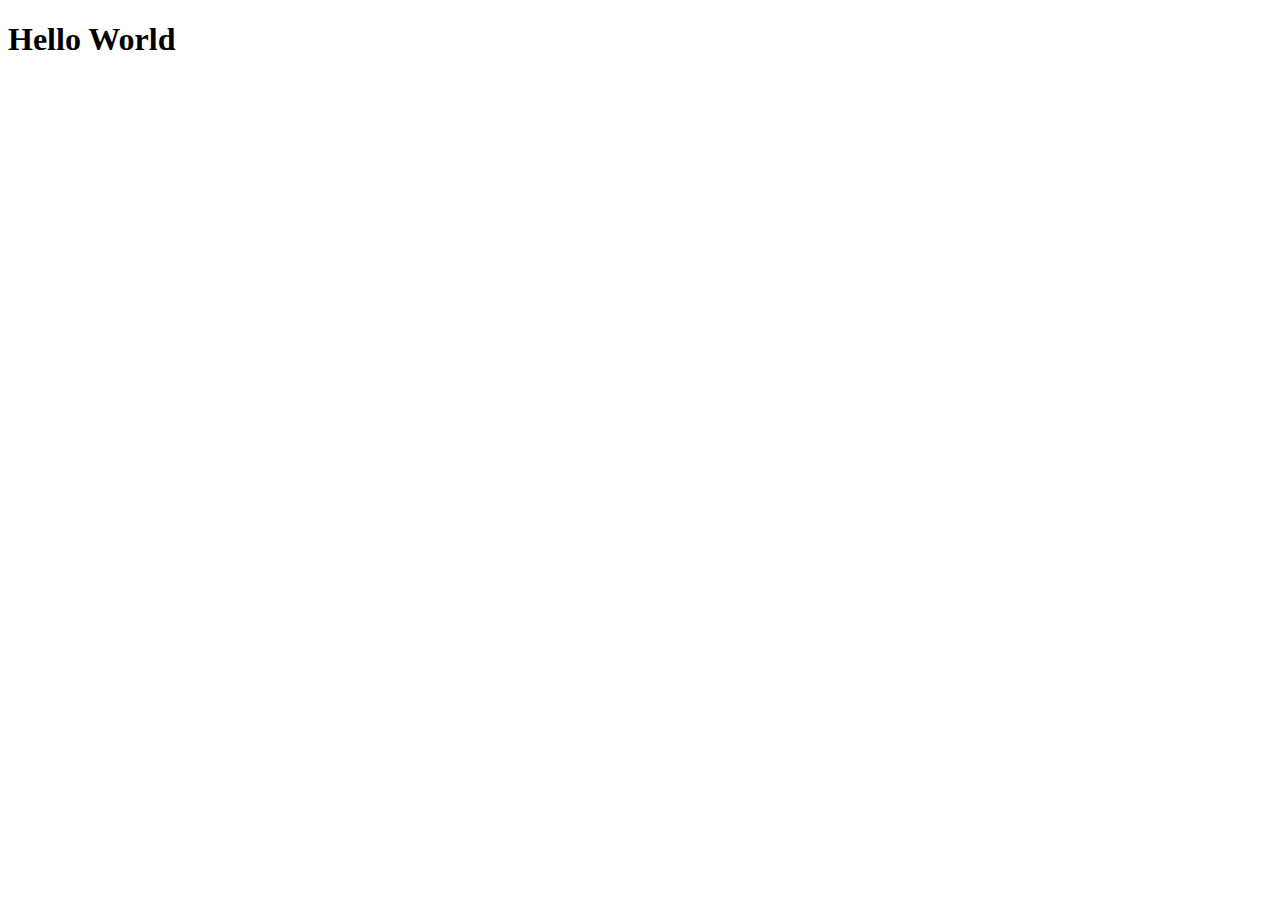
==== dashboard/dashboard.html @ f0fb2424 "menambahkan folder dashboard" ====
<!DOCTYPE html>
<html lang="en">
  <head>
    <meta charset="UTF-8" />
    <meta name="viewport" content="width=device-width, initial-scale=1.0" />
    <title>Document</title>
  </head>
  <body>
    <h1>Hello World</h1>
  </body>
</html>
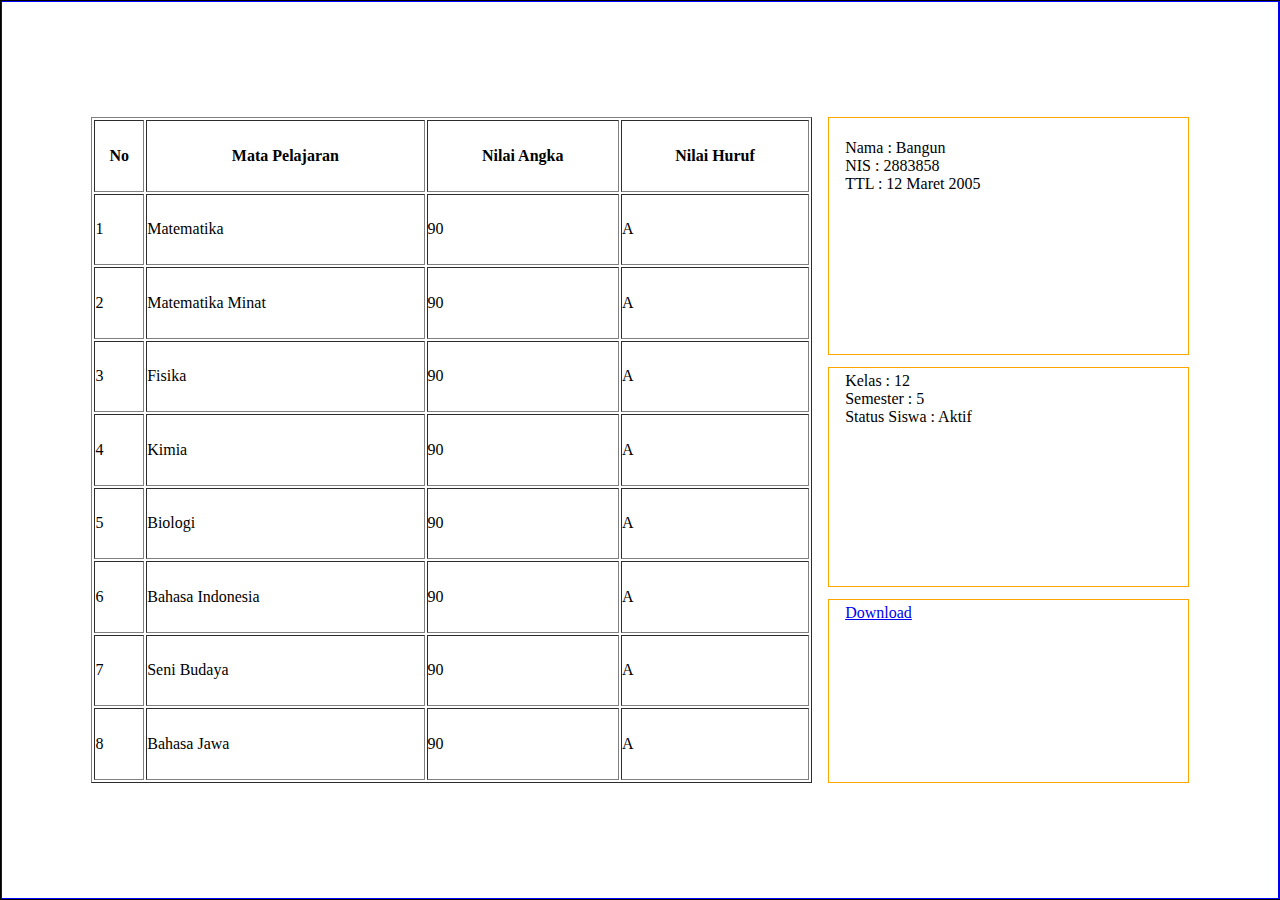
==== commit 02d836c3: "Membuat dashboard [html & css]" ====
--- a/dashboard/dashboard.html
+++ b/dashboard/dashboard.html
@@ -3,9 +3,88 @@
   <head>
     <meta charset="UTF-8" />
     <meta name="viewport" content="width=device-width, initial-scale=1.0" />
-    <title>Document</title>
+    <title>dashboard</title>
+    <link rel="stylesheet" href="dashboard.css" />
   </head>
   <body>
-    <h1>Hello World</h1>
+    <main>
+      <div class="main-container">
+        <section class="table">
+          <table border="1px">
+            <tr>
+              <th>No</th>
+              <th>Mata Pelajaran</th>
+              <th>Nilai Angka</th>
+              <th>Nilai Huruf</th>
+            </tr>
+            <tr>
+              <td>1</td>
+              <td>Matematika</td>
+              <td>90</td>
+              <td>A</td>
+            </tr>
+            <tr>
+              <td>2</td>
+              <td>Matematika Minat</td>
+              <td>90</td>
+              <td>A</td>
+            </tr>
+            <tr>
+              <td>3</td>
+              <td>Fisika</td>
+              <td>90</td>
+              <td>A</td>
+            </tr>
+            <tr>
+              <td>4</td>
+              <td>Kimia</td>
+              <td>90</td>
+              <td>A</td>
+            </tr>
+            <tr>
+              <td>5</td>
+              <td>Biologi</td>
+              <td>90</td>
+              <td>A</td>
+            </tr>
+            <tr>
+              <td>6</td>
+              <td>Bahasa Indonesia</td>
+              <td>90</td>
+              <td>A</td>
+            </tr>
+            <tr>
+              <td>7</td>
+              <td>Seni Budaya</td>
+              <td>90</td>
+              <td>A</td>
+            </tr>
+            <tr>
+              <td>8</td>
+              <td>Bahasa Jawa</td>
+              <td>90</td>
+              <td>A</td>
+            </tr>
+          </table>
+        </section>
+
+        <section class="aside">
+          <div class="card-profile">
+            <img src="x" alt="" />
+            <p>Nama : Bangun</p>
+            <p>NIS : 2883858</p>
+            <p>TTL : 12 Maret 2005</p>
+          </div>
+          <div class="card-status">
+            <p>Kelas : 12</p>
+            <p>Semester : 5</p>
+            <p>Status Siswa : Aktif</p>
+          </div>
+          <div class="card-download">
+            <a href="#">Download</a>
+          </div>
+        </section>
+      </div>
+    </main>
   </body>
 </html>
--- a/dashboard/dashboard.css
+++ b/dashboard/dashboard.css
@@ -0,0 +1,53 @@
+* {
+  margin: 0;
+  padding: 0;
+  box-sizing: border-box;
+  font-size: 1rem;
+}
+
+body {
+  height: 100vh;
+}
+
+main {
+  border: 1px solid black;
+  height: 100%;
+}
+
+main .main-container {
+  padding: 2rem 7%;
+  border: 1px solid blue;
+  display: grid;
+  grid-template-columns: 2fr 1fr;
+  /* grid-template-rows: 1fr; */
+  justify-items: center;
+  grid-template-areas: "main aside";
+  gap: 1rem;
+  height: 100%;
+  align-items: center;
+}
+
+main .table {
+  grid-area: main;
+  width: 100%;
+  height: 80%;
+  table {
+    width: 100%;
+    height: 100%;
+  }
+}
+
+main .aside {
+  grid-area: aside;
+  width: 100%;
+  display: grid;
+  height: 80%;
+  gap: 0.8rem;
+}
+
+main .aside .card-profile,
+main .aside .card-status,
+main .aside .card-download {
+  border: 1px solid orange;
+  padding: 0.2rem 1rem;
+}
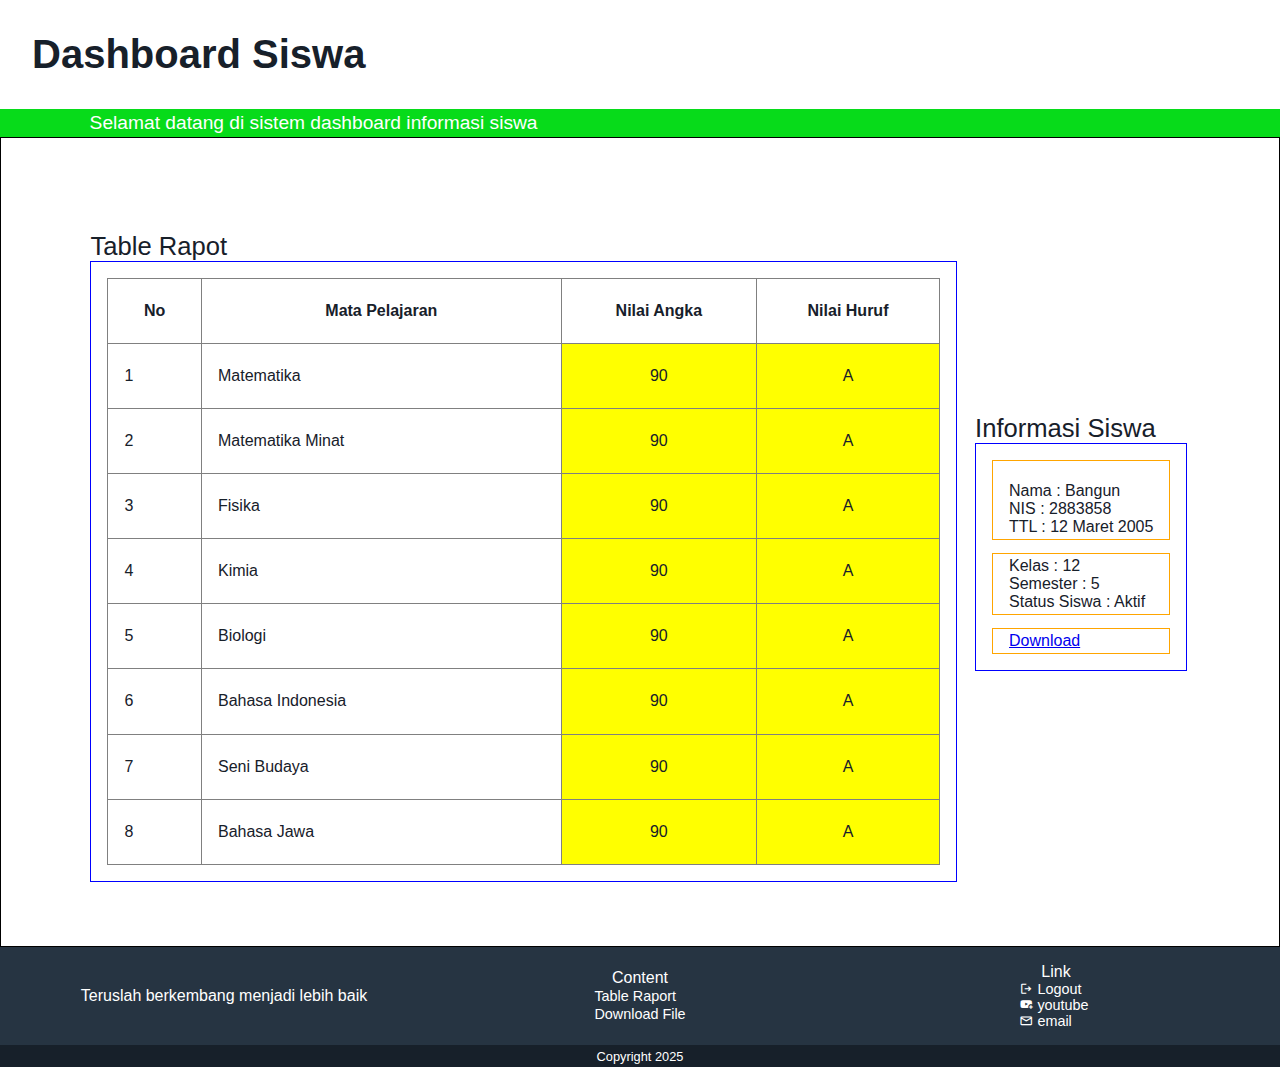
==== commit 924855e3: "Styling Awal Dashboard" ====
--- a/dashboard/dashboard.html
+++ b/dashboard/dashboard.html
@@ -4,87 +4,154 @@
     <meta charset="UTF-8" />
     <meta name="viewport" content="width=device-width, initial-scale=1.0" />
     <title>dashboard</title>
+    <!-- Google Icon -->
+    <link
+      rel="stylesheet"
+      href="https://fonts.googleapis.com/css2?family=Material+Symbols+Outlined"
+    />
+    <!-- Link CSS -->
     <link rel="stylesheet" href="dashboard.css" />
   </head>
   <body>
+    <header>
+      <div class="header-container">
+        <div class="h-header">
+          <h2>Dashboard Siswa</h2>
+        </div>
+        <div class="h-footer">
+          <p>Selamat datang di sistem dashboard informasi siswa</p>
+        </div>
+      </div>
+    </header>
     <main>
       <div class="main-container">
         <section class="table">
-          <table border="1px">
-            <tr>
-              <th>No</th>
-              <th>Mata Pelajaran</th>
-              <th>Nilai Angka</th>
-              <th>Nilai Huruf</th>
-            </tr>
-            <tr>
-              <td>1</td>
-              <td>Matematika</td>
-              <td>90</td>
-              <td>A</td>
-            </tr>
-            <tr>
-              <td>2</td>
-              <td>Matematika Minat</td>
-              <td>90</td>
-              <td>A</td>
-            </tr>
-            <tr>
-              <td>3</td>
-              <td>Fisika</td>
-              <td>90</td>
-              <td>A</td>
-            </tr>
-            <tr>
-              <td>4</td>
-              <td>Kimia</td>
-              <td>90</td>
-              <td>A</td>
-            </tr>
-            <tr>
-              <td>5</td>
-              <td>Biologi</td>
-              <td>90</td>
-              <td>A</td>
-            </tr>
-            <tr>
-              <td>6</td>
-              <td>Bahasa Indonesia</td>
-              <td>90</td>
-              <td>A</td>
-            </tr>
-            <tr>
-              <td>7</td>
-              <td>Seni Budaya</td>
-              <td>90</td>
-              <td>A</td>
-            </tr>
-            <tr>
-              <td>8</td>
-              <td>Bahasa Jawa</td>
-              <td>90</td>
-              <td>A</td>
-            </tr>
-          </table>
+          <h2>Table Rapot</h2>
+          <div class="table-container">
+            <table border="1px" border-collapse="collapse">
+              <tr>
+                <th>No</th>
+                <th>Mata Pelajaran</th>
+                <th>Nilai Angka</th>
+                <th>Nilai Huruf</th>
+              </tr>
+              <tr>
+                <td>1</td>
+                <td>Matematika</td>
+                <td>90</td>
+                <td>A</td>
+              </tr>
+              <tr>
+                <td>2</td>
+                <td>Matematika Minat</td>
+                <td>90</td>
+                <td>A</td>
+              </tr>
+              <tr>
+                <td>3</td>
+                <td>Fisika</td>
+                <td>90</td>
+                <td>A</td>
+              </tr>
+              <tr>
+                <td>4</td>
+                <td>Kimia</td>
+                <td>90</td>
+                <td>A</td>
+              </tr>
+              <tr>
+                <td>5</td>
+                <td>Biologi</td>
+                <td>90</td>
+                <td>A</td>
+              </tr>
+              <tr>
+                <td>6</td>
+                <td>Bahasa Indonesia</td>
+                <td>90</td>
+                <td>A</td>
+              </tr>
+              <tr>
+                <td>7</td>
+                <td>Seni Budaya</td>
+                <td>90</td>
+                <td>A</td>
+              </tr>
+              <tr>
+                <td>8</td>
+                <td>Bahasa Jawa</td>
+                <td>90</td>
+                <td>A</td>
+              </tr>
+            </table>
+          </div>
         </section>
 
         <section class="aside">
-          <div class="card-profile">
-            <img src="x" alt="" />
-            <p>Nama : Bangun</p>
-            <p>NIS : 2883858</p>
-            <p>TTL : 12 Maret 2005</p>
-          </div>
-          <div class="card-status">
-            <p>Kelas : 12</p>
-            <p>Semester : 5</p>
-            <p>Status Siswa : Aktif</p>
-          </div>
-          <div class="card-download">
-            <a href="#">Download</a>
+          <h2>Informasi Siswa</h2>
+          <div class="aside-container">
+            <div class="card-profile">
+              <img src="x" alt="" />
+              <p>Nama : Bangun</p>
+              <p>NIS : 2883858</p>
+              <p>TTL : 12 Maret 2005</p>
+            </div>
+            <div class="card-status">
+              <p>Kelas : 12</p>
+              <p>Semester : 5</p>
+              <p>Status Siswa : Aktif</p>
+            </div>
+            <div class="card-download">
+              <a href="#">Download</a>
+            </div>
           </div>
         </section>
       </div>
     </main>
+
+    <footer>
+      <div class="footer-container">
+        <div class="f-header">
+          <div class="card-header">
+            <p>Teruslah berkembang menjadi lebih baik</p>
+          </div>
+          <div class="card-header">
+            <p>Content</p>
+            <ul>
+              <li><a href="#">Table Raport</a></li>
+              <li><a href="#">Download File</a></li>
+            </ul>
+          </div>
+          <div class="card-header">
+            <p>Link</p>
+            <ul>
+              <li>
+                <a href="#"
+                  ><span class="material-symbols-outlined"> logout </span>
+                  <p>Logout</p></a
+                >
+              </li>
+              <li>
+                <a href="#"
+                  ><span class="material-symbols-outlined">
+                    youtube_activity
+                  </span>
+                  <p>youtube</p></a
+                >
+              </li>
+              <li>
+                <a href="#"
+                  ><span class="material-symbols-outlined"> mail </span>
+                  <p>email</p></a
+                >
+              </li>
+            </ul>
+          </div>
+        </div>
+        <div class="f-footer">
+          <p>Copyright 2025</p>
+        </div>
+      </div>
+    </footer>
   </body>
 </html>
--- a/dashboard/dashboard.css
+++ b/dashboard/dashboard.css
@@ -9,22 +9,132 @@
   height: 100vh;
 }
 
+header .header-container .h-header {
+  padding: 2rem;
+}
+
+header .header-container .h-footer {
+  padding: 0.2rem 7%;
+  background-color: rgb(7, 219, 26);
+}
+
+header .header-container .h-footer p {
+  color: white;
+  font-family: "Gill Sans", "Gill Sans MT", Calibri, "Trebuchet MS", sans-serif;
+  font-weight: 500;
+  font-size: 1.2rem;
+}
+
+header h2 {
+  font-size: 2.5rem;
+  font-weight: 600;
+  color: rgb(23, 32, 42);
+  font-family: "Roboto", sans-serif;
+}
+
+footer h2 {
+  font-size: 1.5rem;
+  font-weight: 600;
+  color: rgb(23, 32, 42);
+  font-family: "Roboto", sans-serif;
+}
+
 main {
   border: 1px solid black;
-  height: 100%;
+  height: 90%;
+}
+
+footer {
+  height: 10%;
+  .footer-container .f-header {
+    padding: 1rem;
+    background-color: rgb(38, 52, 66);
+
+    display: grid;
+    grid-template-columns: 1fr 1fr 1fr;
+    justify-items: center;
+    align-items: center;
+  }
+
+  .footer-container .f-footer {
+    padding: 0.2rem 7%;
+    background-color: rgb(23, 32, 42);
+  }
+
+  .footer-container .f-header .card-header {
+    ul li {
+      list-style-type: none;
+      span {
+        font-size: 1.2rem;
+      }
+    }
+    a {
+      color: #fff;
+      font-size: 0.9rem;
+      text-decoration: none;
+      font-family: "Gill Sans", "Gill Sans MT", Calibri, "Trebuchet MS",
+        sans-serif;
+    }
+
+    p {
+      padding: 0 0.3rem;
+    }
+  }
+
+  .footer-container .f-header .card-header:last-child {
+    ul li a {
+      p,
+      span {
+        font-size: 0.9rem;
+      }
+      display: flex;
+      align-items: center;
+    }
+  }
+
+  .f-footer p {
+    font-size: 0.8rem;
+  }
+
+  .footer-container p {
+    font-family: "Gill Sans", "Gill Sans MT", Calibri, "Trebuchet MS",
+      sans-serif;
+    text-align: center;
+  }
+
+  .footer-container h2,
+  .footer-container p {
+    color: #fff;
+  }
 }
 
 main .main-container {
-  padding: 2rem 7%;
-  border: 1px solid blue;
+  padding: 1rem 7%;
+  /* border: 1px solid blue; */
   display: grid;
-  grid-template-columns: 2fr 1fr;
+  grid-template-columns: 4fr 1fr;
+  grid-template-rows: 1fr;
   /* grid-template-rows: 1fr; */
   justify-items: center;
   grid-template-areas: "main aside";
   gap: 1rem;
   height: 100%;
   align-items: center;
+}
+
+main .main-container h2 {
+  color: rgb(23, 32, 42);
+  font-family: "Roboto", sans-serif;
+  font-size: 1.6rem;
+  font-weight: 500;
+}
+
+main .main-container .table-container,
+main .main-container .aside-container {
+  font-family: "Gill Sans", "Gill Sans MT", Calibri, "Trebuchet MS", sans-serif;
+  font-weight: 200;
+  color: rgba(23, 32, 42, 1);
+  font-size: 1.2rem;
 }
 
 main .table {
@@ -34,10 +144,39 @@
   table {
     width: 100%;
     height: 100%;
-  }
-}
-
-main .aside {
+    td {
+      padding: 0 1rem;
+    }
+  }
+}
+
+main .table .table-container {
+  height: 100%;
+}
+
+main .table .table-container table tr td:nth-child(3),
+main .table .table-container table tr td:nth-child(4) {
+  background-color: yellow;
+  text-align: center;
+}
+
+main .table table,
+main .table th,
+main .table td {
+  border-collapse: collapse;
+}
+
+main .table .table-container,
+main .aside .aside-container {
+  padding: 1rem;
+  border: 1px solid blue;
+}
+
+main .table .table-container {
+  /* background-color: aqua; */
+}
+
+main .aside-container {
   grid-area: aside;
   width: 100%;
   display: grid;
@@ -51,3 +190,30 @@
   border: 1px solid orange;
   padding: 0.2rem 1rem;
 }
+
+@media screen and (max-width: 1240px) {
+  body {
+    height: fit-content;
+  }
+
+  main .table {
+    height: fit-content;
+  }
+
+  main .main-container {
+    /* background-color: aqua; */
+    grid-template-columns: 1fr;
+    grid-template-areas:
+      "main"
+      "aside";
+  }
+}
+
+@media screen and (max-width: 576px) {
+  main .main-container {
+    grid-template-columns: 1fr;
+    grid-template-areas:
+      "main"
+      "aside";
+  }
+}
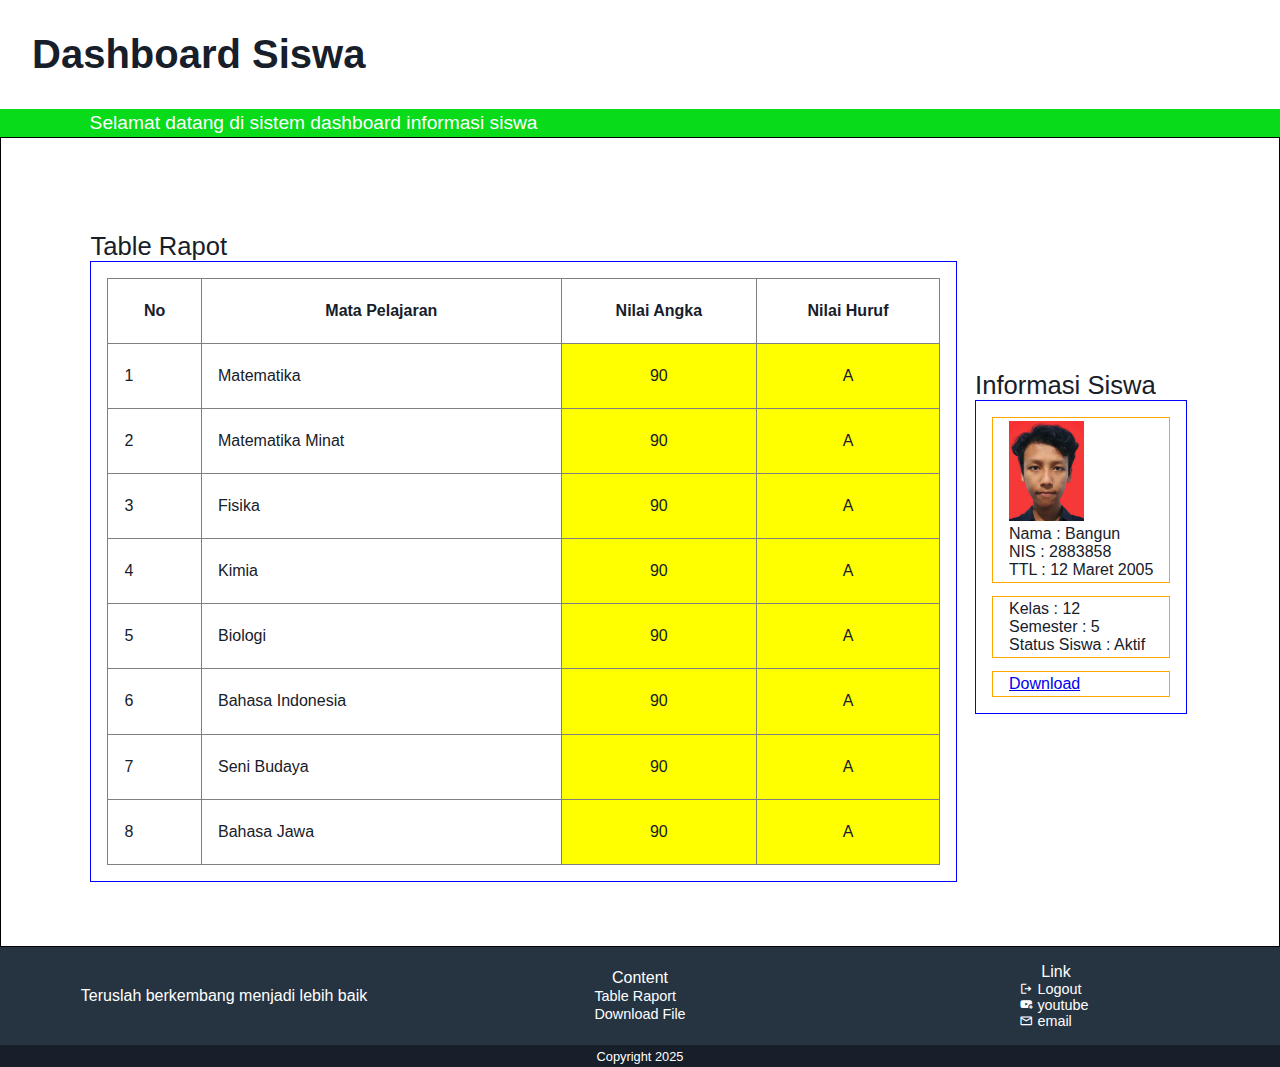
==== commit 56f0532b: "Menambahkan foto profile dan mengatur font table dan card informasi" ====
--- a/dashboard/dashboard.html
+++ b/dashboard/dashboard.html
@@ -91,7 +91,7 @@
           <h2>Informasi Siswa</h2>
           <div class="aside-container">
             <div class="card-profile">
-              <img src="x" alt="" />
+              <img src="../img/PP.jpg" alt="" height="100px" />
               <p>Nama : Bangun</p>
               <p>NIS : 2883858</p>
               <p>TTL : 12 Maret 2005</p>
--- a/dashboard/dashboard.css
+++ b/dashboard/dashboard.css
@@ -132,10 +132,11 @@
 main .main-container .table-container,
 main .main-container .aside-container {
   font-family: "Gill Sans", "Gill Sans MT", Calibri, "Trebuchet MS", sans-serif;
-  font-weight: 200;
+  font-weight: 400;
   color: rgba(23, 32, 42, 1);
-  font-size: 1.2rem;
-}
+}
+
+/* Styling Table */
 
 main .table {
   grid-area: main;
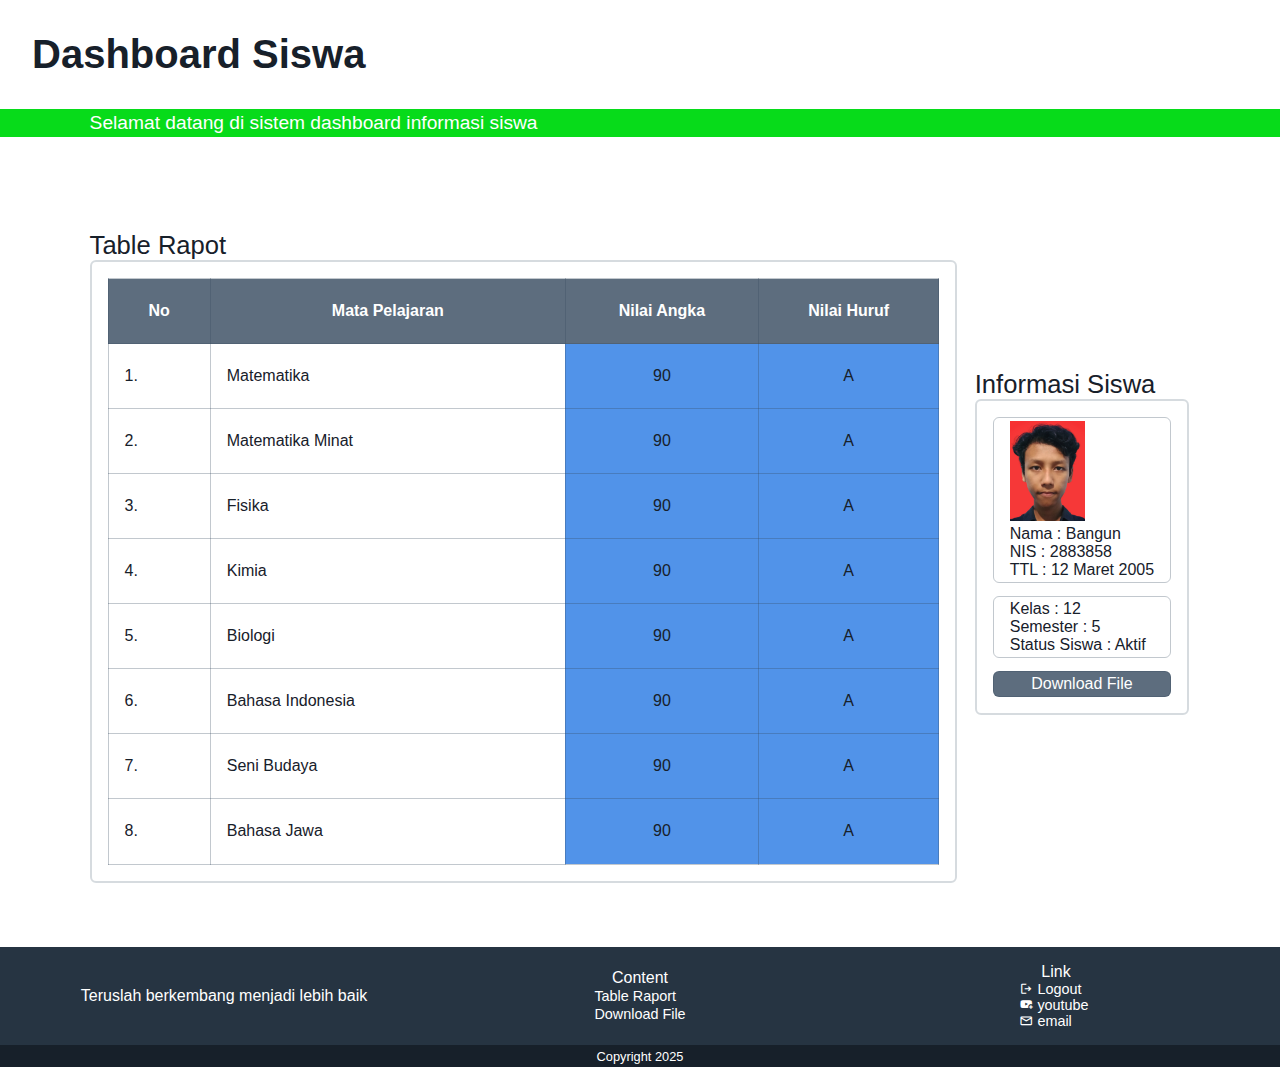
==== commit 8b210071: "Styling background table, table, card, menambahkan border" ====
--- a/dashboard/dashboard.html
+++ b/dashboard/dashboard.html
@@ -36,49 +36,49 @@
                 <th>Nilai Huruf</th>
               </tr>
               <tr>
-                <td>1</td>
+                <td>1.</td>
                 <td>Matematika</td>
                 <td>90</td>
                 <td>A</td>
               </tr>
               <tr>
-                <td>2</td>
+                <td>2.</td>
                 <td>Matematika Minat</td>
                 <td>90</td>
                 <td>A</td>
               </tr>
               <tr>
-                <td>3</td>
+                <td>3.</td>
                 <td>Fisika</td>
                 <td>90</td>
                 <td>A</td>
               </tr>
               <tr>
-                <td>4</td>
+                <td>4.</td>
                 <td>Kimia</td>
                 <td>90</td>
                 <td>A</td>
               </tr>
               <tr>
-                <td>5</td>
+                <td>5.</td>
                 <td>Biologi</td>
                 <td>90</td>
                 <td>A</td>
               </tr>
               <tr>
-                <td>6</td>
+                <td>6.</td>
                 <td>Bahasa Indonesia</td>
                 <td>90</td>
                 <td>A</td>
               </tr>
               <tr>
-                <td>7</td>
+                <td>7.</td>
                 <td>Seni Budaya</td>
                 <td>90</td>
                 <td>A</td>
               </tr>
               <tr>
-                <td>8</td>
+                <td>8.</td>
                 <td>Bahasa Jawa</td>
                 <td>90</td>
                 <td>A</td>
@@ -102,7 +102,7 @@
               <p>Status Siswa : Aktif</p>
             </div>
             <div class="card-download">
-              <a href="#">Download</a>
+              <a href="#">Download File</a>
             </div>
           </div>
         </section>
--- a/dashboard/dashboard.css
+++ b/dashboard/dashboard.css
@@ -40,7 +40,6 @@
 }
 
 main {
-  border: 1px solid black;
   height: 90%;
 }
 
@@ -136,7 +135,26 @@
   color: rgba(23, 32, 42, 1);
 }
 
+/* Styling card */
+main .main-container .aside .aside-container .card-download {
+  text-align: center;
+  a {
+    text-decoration: none;
+    color: #fff;
+    width: 100%;
+  }
+  background-color: rgba(52, 73, 94, 0.8);
+  cursor: pointer;
+}
+
+main .main-container .aside .aside-container .card-download:hover {
+  background-color: rgba(52, 73, 94, 0.6);
+}
+
 /* Styling Table */
+main .table table {
+  border: 1px solid rgba(52, 73, 94, 0.3);
+}
 
 main .table {
   grid-area: main;
@@ -155,9 +173,14 @@
   height: 100%;
 }
 
+main .table .table-container table tr th {
+  background-color: rgba(52, 73, 94, 0.8);
+  color: #fff;
+}
+
 main .table .table-container table tr td:nth-child(3),
 main .table .table-container table tr td:nth-child(4) {
-  background-color: yellow;
+  background-color: rgb(81, 147, 233);
   text-align: center;
 }
 
@@ -170,11 +193,8 @@
 main .table .table-container,
 main .aside .aside-container {
   padding: 1rem;
-  border: 1px solid blue;
-}
-
-main .table .table-container {
-  /* background-color: aqua; */
+  border: 2px solid rgba(52, 73, 94, 0.2);
+  border-radius: 6px;
 }
 
 main .aside-container {
@@ -188,7 +208,8 @@
 main .aside .card-profile,
 main .aside .card-status,
 main .aside .card-download {
-  border: 1px solid orange;
+  border: 1px solid rgba(52, 73, 94, 0.3);
+  border-radius: 6px;
   padding: 0.2rem 1rem;
 }
 
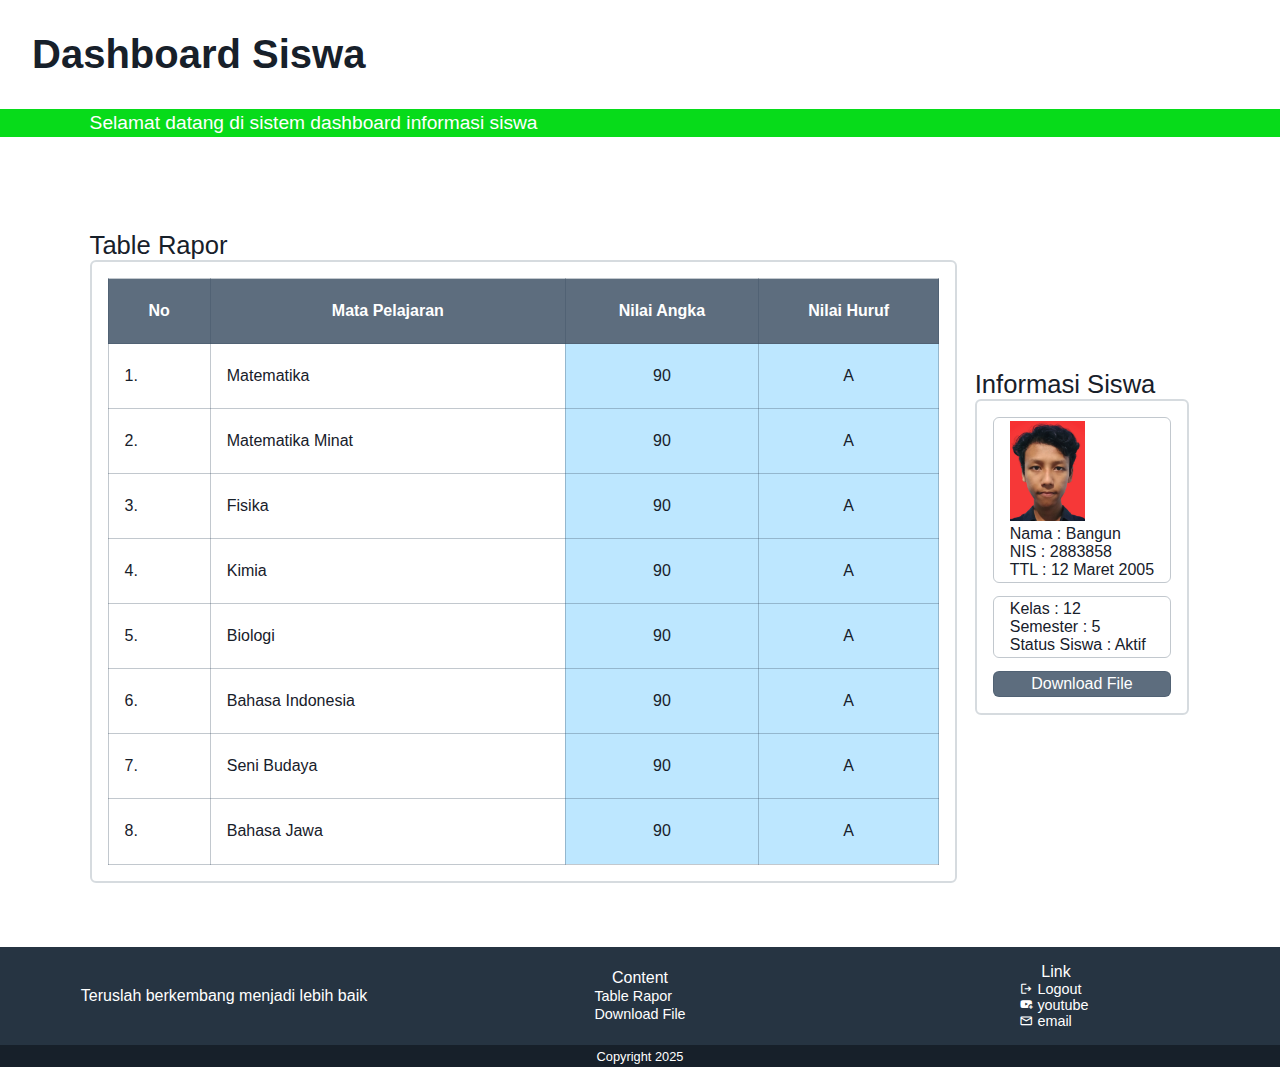
==== commit 9f582850: "Update kata rapot -> rapor" ====
--- a/dashboard/dashboard.html
+++ b/dashboard/dashboard.html
@@ -26,7 +26,7 @@
     <main>
       <div class="main-container">
         <section class="table">
-          <h2>Table Rapot</h2>
+          <h2>Table Rapor</h2>
           <div class="table-container">
             <table border="1px" border-collapse="collapse">
               <tr>
@@ -118,7 +118,7 @@
           <div class="card-header">
             <p>Content</p>
             <ul>
-              <li><a href="#">Table Raport</a></li>
+              <li><a href="#">Table Rapor</a></li>
               <li><a href="#">Download File</a></li>
             </ul>
           </div>
--- a/dashboard/dashboard.css
+++ b/dashboard/dashboard.css
@@ -180,7 +180,7 @@
 
 main .table .table-container table tr td:nth-child(3),
 main .table .table-container table tr td:nth-child(4) {
-  background-color: rgb(81, 147, 233);
+  background-color: rgb(189, 231, 255);
   text-align: center;
 }
 
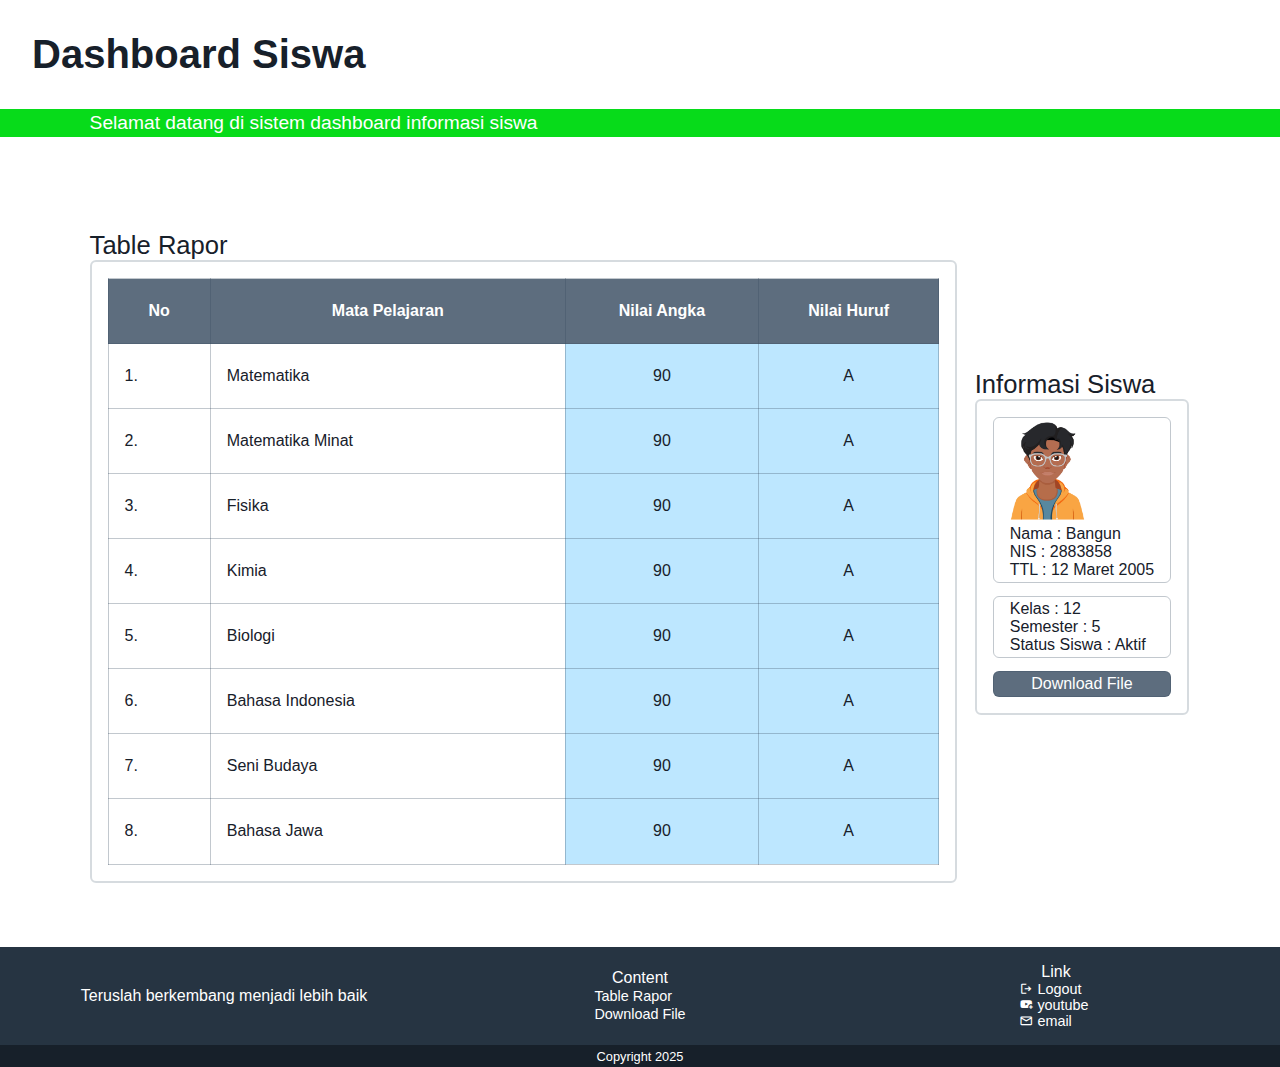
==== commit cd981d63: "Mengganti gambar di index, login dan dashboard dengan gambar freepick" ====
--- a/dashboard/dashboard.html
+++ b/dashboard/dashboard.html
@@ -91,7 +91,7 @@
           <h2>Informasi Siswa</h2>
           <div class="aside-container">
             <div class="card-profile">
-              <img src="../img/PP.jpg" alt="" height="100px" />
+              <img src="../img/studentProfile.jpg" alt="" height="100px" />
               <p>Nama : Bangun</p>
               <p>NIS : 2883858</p>
               <p>TTL : 12 Maret 2005</p>
